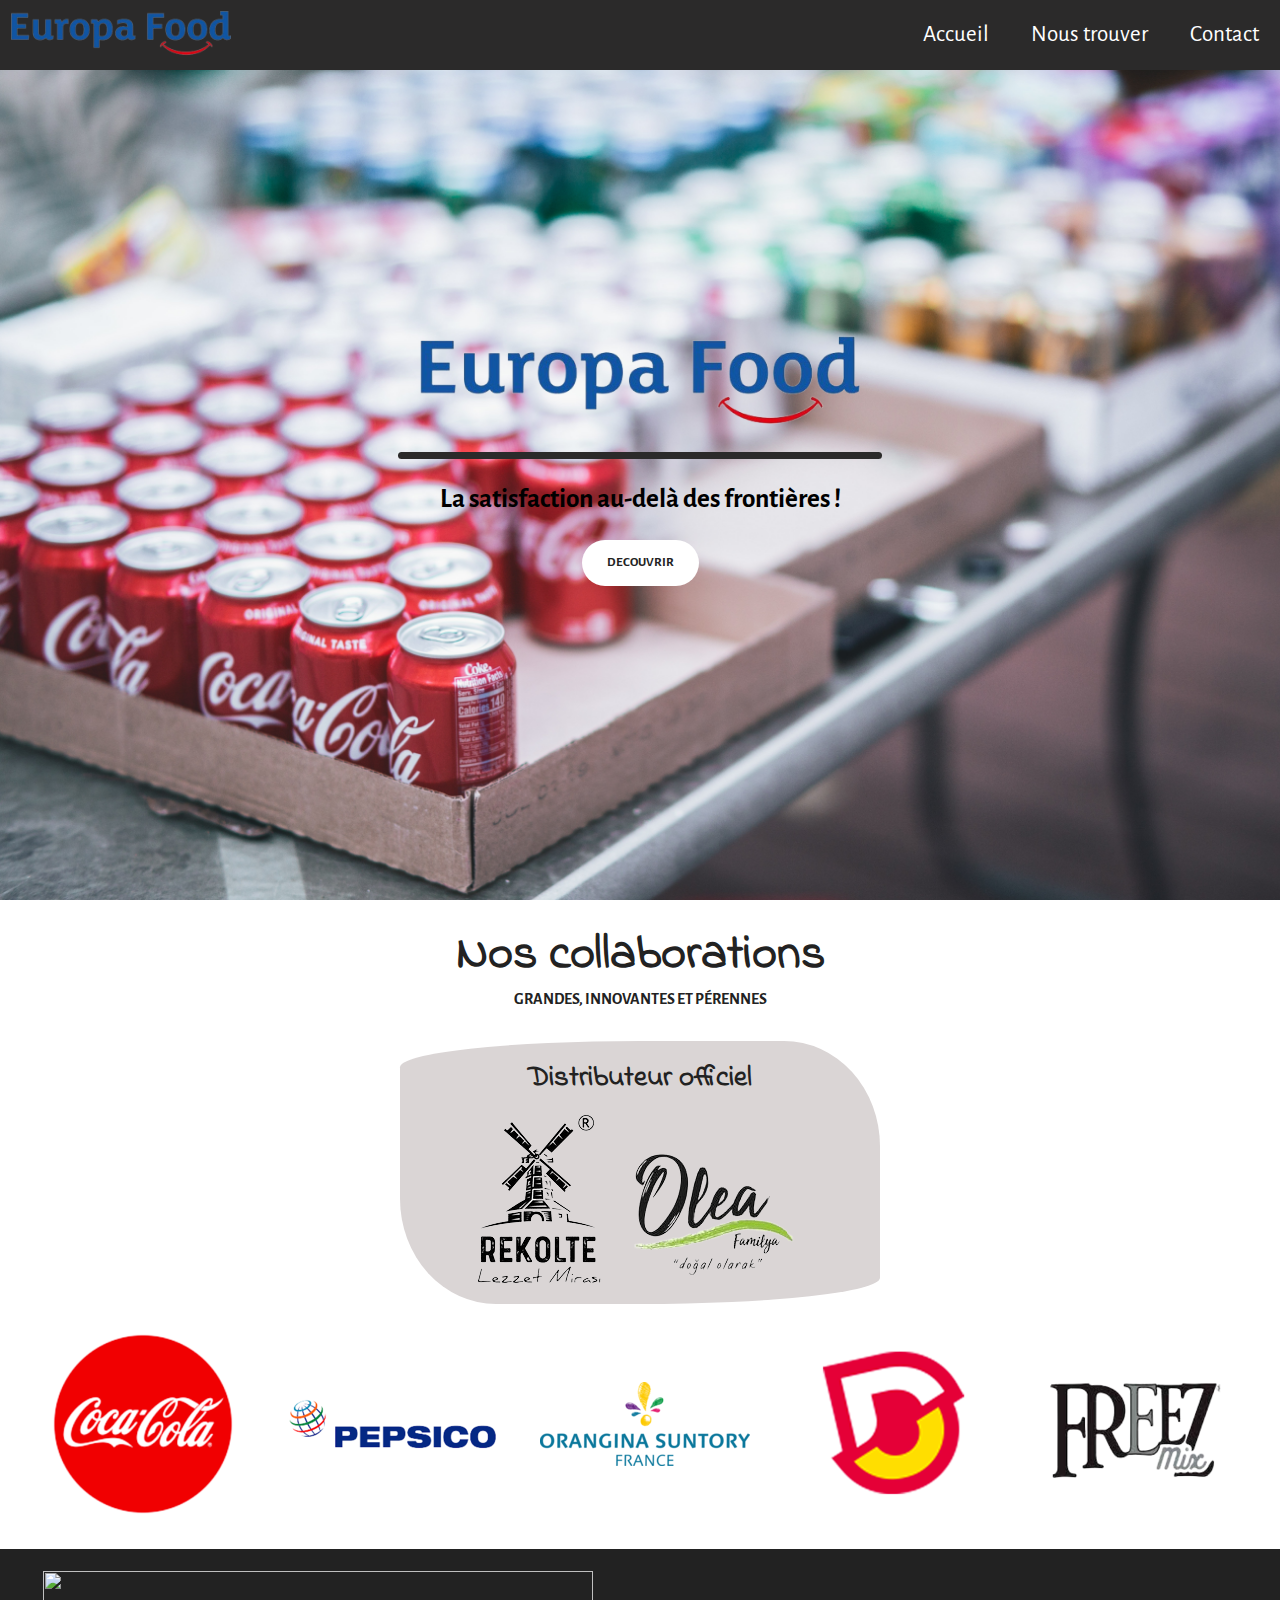
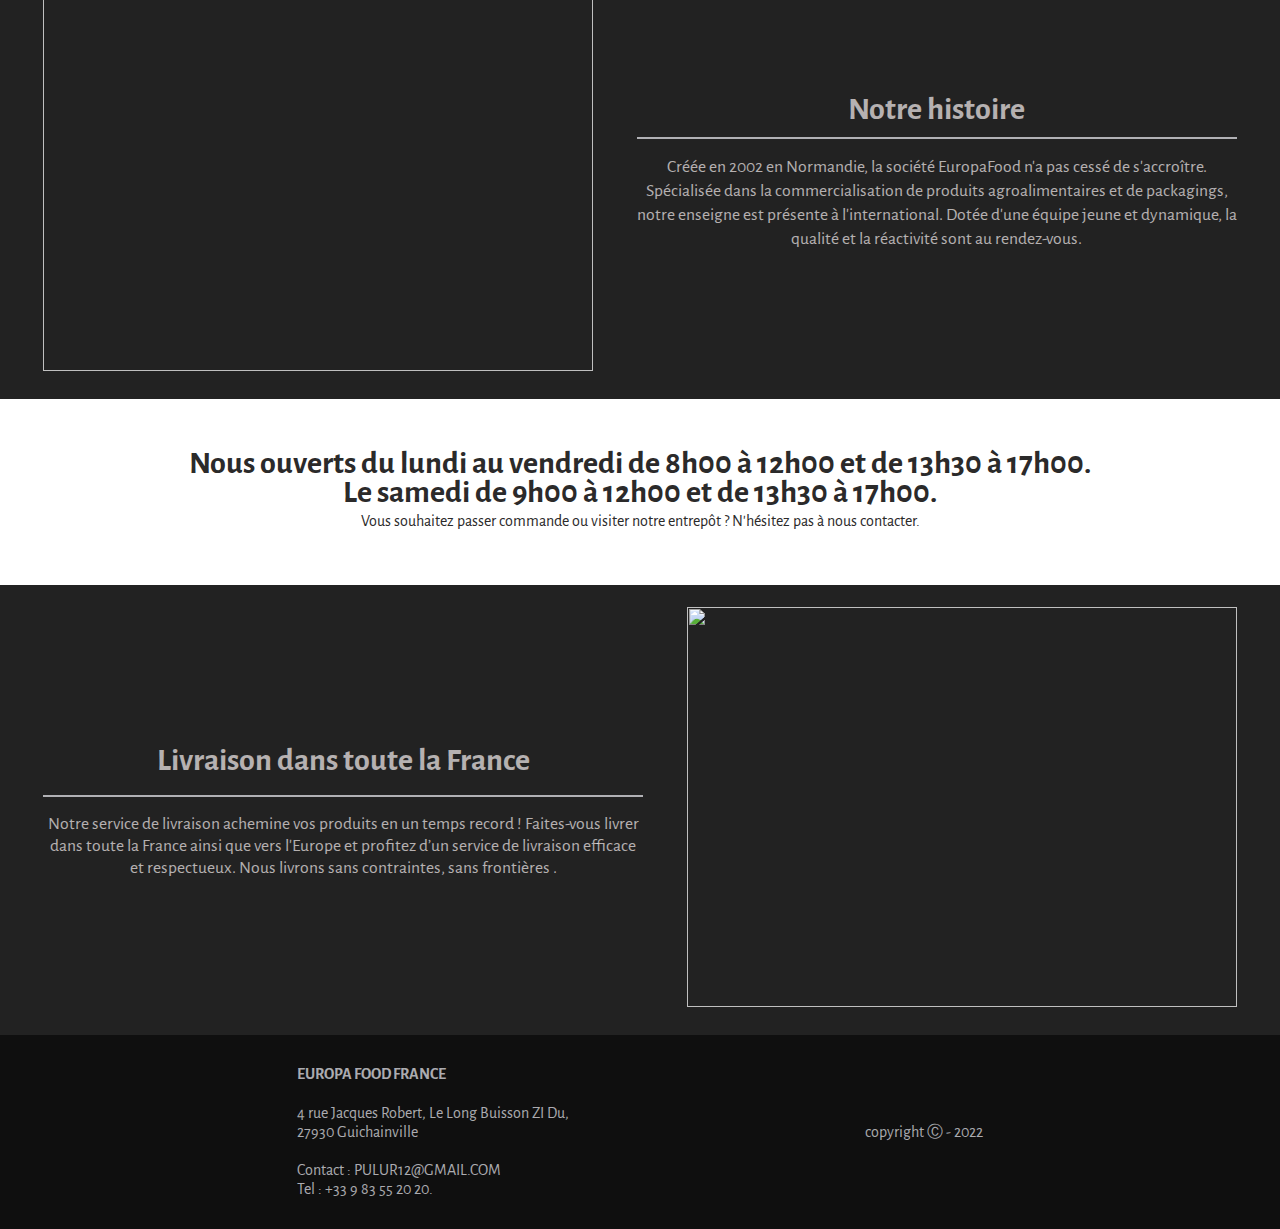
==== index.html @ 369fedab "fix" ====
<!DOCTYPE html>
<html lang="en">
<head>
    <meta charset="UTF-8">
    <meta http-equiv="X-UA-Compatible" content="IE=edge">
    <meta name="viewport" content="width=device-width, initial-scale=1.0">
    <link rel="stylesheet" href="/styleeu.css">
    <link 
    rel="stylesheet" 
    media="only screen and (max-width:450px)" 
    href="/styleeu.mobile.css"/>

    <link rel="preconnect" href="https://fonts.googleapis.com">
<link rel="preconnect" href="https://fonts.gstatic.com" crossorigin>
<link href="https://fonts.googleapis.com/css2?family=Alegreya+Sans&family=Indie+Flower&display=swap" rel="stylesheet">


<script src="https://kit.fontawesome.com/9fc622476e.js" crossorigin="anonymous"></script>
   
<title>Europa Food</title>

</head>
    


<body>

<header>
    <nav>
        <div class="logo">
            
            <a href="europa food.html"><img src="/images/eurropa.png" alt=""></a>

        </div>

        <div class="items">
           <ul>
             <li><a class="active" href="/html/europa food.html">Accueil</a></li>
             <li><a href="/html/where.html">Nous trouver</a></li>
             <li><a href="/html/contact.html">Contact</a></li>
           </ul>
        </div>
    </nav>
</header>




<section class="background1">

    <div class="logo2">

        <img src="/images/eurropa.png" alt="logo">

        <div class="separator"></div>

        <h3>La satisfaction au-delà des frontières !</h3>
        <a href="/europa food.html" class="btn-primary">DECOUVRIR</a>
    </div>
        
</section>



<section class="Collab">
    <h2>Nos collaborations</h2>
    <h4>GRANDES, INNOVANTES ET PÉRENNES </h4>

    <div class="official">
       
    <h1>Distributeur officiel</h1>
    

        <img src="/Recolte-removebg-preview.png" alt="rec">
       <a href="http://www.oleafamilya.com/"> <img src="/olea-removebg-preview.png" alt="ole"> </a>
    </div>

    <div class="collab">
    

        <div class="image1">
           <a href="https://www.coca-cola-france.fr/"><img src="/coca-removebg-preview.png" alt=""></a>
        </div>

        <div class="image">
           <a href="https://www.pepsico.fr/"> <img src="/pepsico-removebg-preview.png" alt=""></a>
        </div>

        <div class="image">
            <a href="https://oranginasuntoryfrance.com/"><img src="/logo-orangina-suntory.png" alt=""></a>
        </div>

        <div class="image">
           <a href="https://www.dadadrinks.com/"><img src="/dada.png" alt=""></a>
        </div>
        
        <div class="image">
            <a href="https://freezmix.fr/"><img src="/freez-removebg-preview.png" alt=""></a>
        </div>

    </div>

</section>



<section class="histoire">

        <div class="image">
            <img src="/images/entrepôt.jpg" alt="">
        </div>
    
        <div class="history">
            <h2>
                Notre histoire
            </h2>
            <div class="separator2"></div>
            <P>
                Créée en 2002 en Normandie, la société EuropaFood n'a pas cessé de s'accroître. Spécialisée dans la commercialisation de produits agroalimentaires et de packagings, notre enseigne est présente à l'international. Dotée d'une équipe jeune et dynamique, la qualité et la réactivité sont au rendez-vous.
            </P>
        </div>
</section>





<section class="features">
    <div class="content">

        <div class="feature">
            <i class="fas fa-clock"></i>
            <h1>Nous ouverts du lundi au vendredi de 8h00 à 12h00 et de 13h30 à 17h00. <br>
                Le samedi de 9h00 à 12h00 et de 13h30 à 17h00.
            </h1>
            <p>
                Vous souhaitez passer commande ou visiter notre entrepôt ? N'hésitez pas à nous contacter.
            </p>
            
        </div>


    </div>
</section>



<Section class="carte">
    <div class="cartetxt">

        <h2>
            Livraison dans toute la France
        </h2>
        <div class="separator3"></div>
        <p>
            Notre service de livraison achemine vos produits en un temps record ! Faites-vous livrer dans toute la France ainsi que vers l'Europe et profitez d’un service de livraison efficace et respectueux. Nous livrons sans contraintes, sans frontières .
        </p>
    </div>
   

    <div class="image">
        <img src="/images/Capture d’écran 2021-12-23 à 18.05.54.png" alt="">

    </div>

</Section>







<Footer>

    <p>
        <strong>EUROPA FOOD FRANCE</strong> <br><br>
        4 rue Jacques Robert, Le Long Buisson ZI Du, <br>   
        27930 Guichainville <br><br>

        Contact : PULUR12@GMAIL.COM <br>
        Tel     : +33 9 83 55 20 20.
    </p>

    <p>
        copyright &#9400 - 2022
    </p>

    

</Footer>
    
</body>
</html>
---- styleeu.css ----
*{
    margin: 0;
    padding: 0;
    font-family:'Alegreya Sans', sans-serif;

    
}

html{
    scroll-behavior: smooth;
}


.logo a{
    display: flex;
    flex-flow: row;
    width: 130px;
    height: 60px;
}



nav{
    display: flex;
    justify-content: space-between;
    overflow: auto;
    background-color: rgb(43, 42, 42);
    height: 70px;
    width: 100%;
    position: fixed;
    
}

nav ul{
   display: flex;

}

nav ul  li{
    list-style: none;
    padding: 21px;
    font-size: 23px;
    color: white;
}


nav ul li a{
    color: white;
    text-decoration: none;
    
}



nav ul li:hover{
    background: rgb(71, 71, 71);
    color: white;
}


.background1{
    display: flex;
    flex-flow: column;
    align-items: center;
    justify-content: center;
    background: url(/images/pex.jpg);
    background-size: cover;
    height: 100vh;
   
}



.background1 .logo2 img{
    height:120px;
 
}

.background1 .logo2{
    display: block;
    flex-direction: column;
    text-align: center;
    justify-content: center;
}

.separator{
    border-radius: 15px;
    margin-top: 0.8rem;
    height: 7px;
    background:rgb(43, 42, 42);
    
}


section h3{
    margin-top: 1.5rem;
    font-size: 1.7rem;
}

.logo2 .btn-primary{
    background: white;
    color: #222;
    margin-top: 25px;
    border-radius:30px;
    padding: 15px 25px; /* vertical horizontal */ 
    display: inline-block;
    font-weight: 700; /* font-weight permet de définir la graisse (le noveau de gras) */
    font-size: 13px;
    text-decoration: none;

}

.logo2 .btn-primary:hover{
    background: rgb(71,71,71);
    color: white;

}

.feature i{
    font-size: 2rem;
    margin-bottom: 1rem;

}

.content{
    display: flex;
    flex-flow: row;
    justify-content:space-evenly;
    text-align: center;
    margin: 50px 30px 50px 30px;
    color: rgb(43, 42, 42);
    line-height: 1.8rem;
    
}

.content p{
    font-size: 1rem;
}



.histoire{
    background-color: #222;
    color: rgba(240, 234, 234, 0.719);
    height: 450px;
    display: flex;
    align-items: center;
    text-align: center;
    justify-content: space-evenly;
    line-height: 1.5rem;
    font-size: 1.1rem;
    

}

.histoire .history h2{
    margin-bottom: 1rem;
    font-size: 2rem;
}


.histoire .image img{
    width: 550px;
    height: 400px;
}

.histoire .history{
    width: 600px;
}

.separator2{
    border: solid 0.3px rgba(234, 234, 240, 0.719);
    margin-bottom: 1rem;
}

.Collab {
    text-align: center;
    margin: 20px 0px 0px 0px;
    color: #222;
}


.Collab h2{
    font-family: 'Indie Flower', cursive;
    font-weight: 70px;
    font-size: 3rem;
    
}

.collab{
    margin: 20px 0px 20px 0px;
    display: flex;
    align-items:center;
    justify-content: space-evenly;
}
   
.official{
    margin: 2rem 25rem 0rem 25rem;
    display: block;  
    border-radius: 50% 20% / 10% 40%;
    background-color:rgb(218, 213, 213);
}

.official h1{
    padding-top: 1rem;
    font-family:'Indie Flower', cursive;
    font-size: 1.8rem;
}








.carte{
    background-color: #222;
    color: rgba(240, 234, 234, 0.719);
    height: 450px;
    display: flex;
    align-items: center;
    text-align: center;
    justify-content: space-evenly;
    font-size: 1.1rem;
}

.carte .image img{
    width: 550px;
    height: 400px;
}

.separator3{
    border: solid 0.3px rgba(234, 234, 240, 0.719);
    margin-bottom: 1rem;
}

.carte .cartetxt{

    width: 600px;
}
.carte .cartetxt h2{
    margin-bottom: 1rem;
    font-size: 2rem;
}








/*  Conatct   */



form h1{
    margin-bottom: 1.5rem;
}

form{
    padding: 180px 0px 100px 0px;
    min-height: 100vh;
    line-height:2rem;

}

.contact-form-container{
    max-width: 600px;
    margin: auto; /* en faisant margin auto, le bloc s'est centré */
}

.contact-form-container label{
    display: block;
    font-weight: 700;
}

.contact-form-container input, textarea{
    display: block;
    width: 100%;
    padding: 15px;
    border-radius: 4px ;
    border: 1px solid rgba(221, 221, 221, 0.856);
    background-color:rgba(241, 241, 241, 0.856);
}

.contact-form-container textarea{
    min-height: 100px;
}

button.btn-secondary{
    background: #222;
    color: white;
    margin-top: 25px;
    border-radius:30px;
    padding: 15px 25px; /* vertical horizontal */ 
    display: inline-block;
    font-weight: 700; /* font-weight permet de définir la graisse (le noveau de gras) */
    font-size: 13px;
    text-decoration: none;
}

button.btn-secondary:hover{
    background: white;
    color: #222;
}
/* Contact fin....  */






/* .......Where........*/

.cartemaps{
    min-height: 100vh;
    display: flex;
    align-items: center;
    justify-content: space-evenly;
    text-align: center;
    margin-left: 4rem;
    

}

.cartemaps .carte img{
    height: 450px;
    width: 600px;
    margin-left: 0rem;
}



.separatorcarte{
    border-left: 3px solid black;
    height: 550px;
    display: inline-block;
    margin-left: 3rem;
    
}

.textecarte p{
    margin: 0rem 3rem 0rem 3rem;
    font-family:'Alegreya Sans', sans-serif;
    font-size: 17px;
    
}
 
/*........*/





/* Footer */

footer{
    display: flex;
    justify-content: space-evenly;
    align-items: center;
    padding: 2rem 0rem 2rem 0rem;
    line-height: 1.2rem;
    font-weight: 1rem;
    background: rgb(15, 15, 15);
    height: 130px;
    color: rgba(234, 234, 240, 0.719);

}


/*Footer*/
---- styleeu.mobile.css ----
nav{
    flex-wrap: wrap;
    height: auto;
    width: auto;
    justify-content: center;
    align-items: center;
    
}
  


.logo a{
   justify-content: center;
    
}

.background1{
    display: flex;
    flex-flow: column;
    align-items: center;
    justify-content: center;
    background: url(/images/pex.jpg);
    background-size: cover;
    height: 100vh;
    min-width: 450px;
   
}

.background1 .logo2 img{
    width: 350px;
    height: 100px;

}



.collab{
    display: flex;
    justify-content: space-evenly;
    flex-flow: wrap;
    flex-direction: column;
    width: 450px;
    

}

.Collab .official{
    display: flex;
    flex-flow: wrap;
    flex-direction: column;
    margin: 2rem 1rem 1rem 2rem;
}



.histoire{
    display: flex;
    flex-flow: wrap;
    flex-direction: column;
    height: 700px;
    width: 450px;

}

.histoire .history{
    width: 400px;
}


.histoire .image img{
    width: 400px;
    height: 300px;
}


.carte{
    display: flex;
    flex-direction: column;
    flex-flow: wrap;
    height: 700px;
    width: 450px;
}

.carte .image img{
    width: 400px;
    height: 300px;
}

.carte .cartetxt{

    width: 400px;
}



/*contact*/


form{
    padding: 180px 0px 100px 0px;
    min-height: 70vh;
    line-height:2rem;

}

.contact-form-container{
    max-width: 280px;
    margin: auto;
    
}


.contact-form-container textarea{
    min-height: 80px;
}

/* ..... */



/* Nous trouver */

.cartemaps{
    display: flex;
    flex-direction: column;
    justify-content: center;
    flex-wrap: wrap;
    margin-right: 4rem;
    
}

.cartemaps .carte{
    width: 350px;
    height: 300px;
    margin: 13rem 0rem 0rem 0rem;
   
}

.cartemaps .carte img{
    width: 400px;
    height: 350px;
   
}



.textecarte p{
    margin: 0rem 1rem 10rem 1rem;
    
}



.separatorcarte{
    border-left: none;
}


/* ****** */


footer{
    display: flex;
    flex-flow: wrap;
    align-items: center;
    padding: 2rem 1rem 2rem 1rem;
    min-width: 418px;
    min-height: 200px;
}

footer p{
    margin-top: 1.5rem;
}
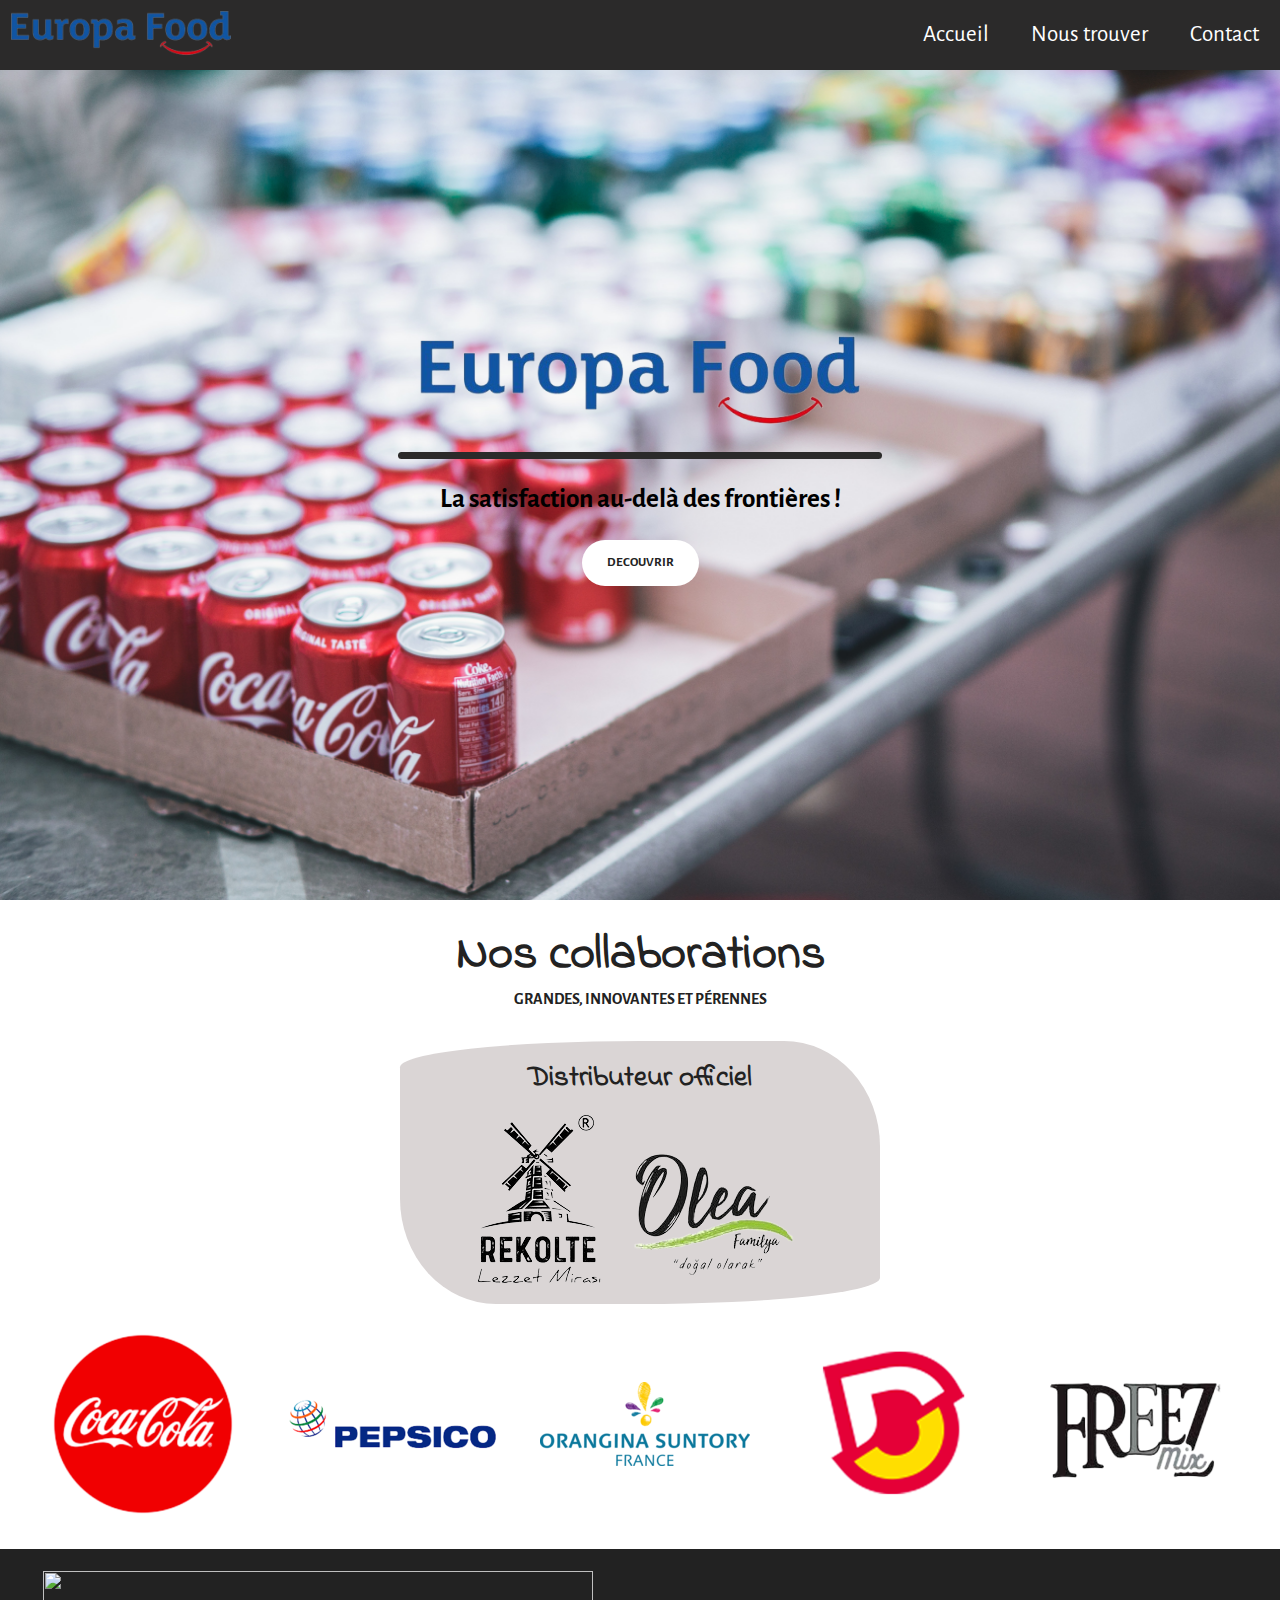
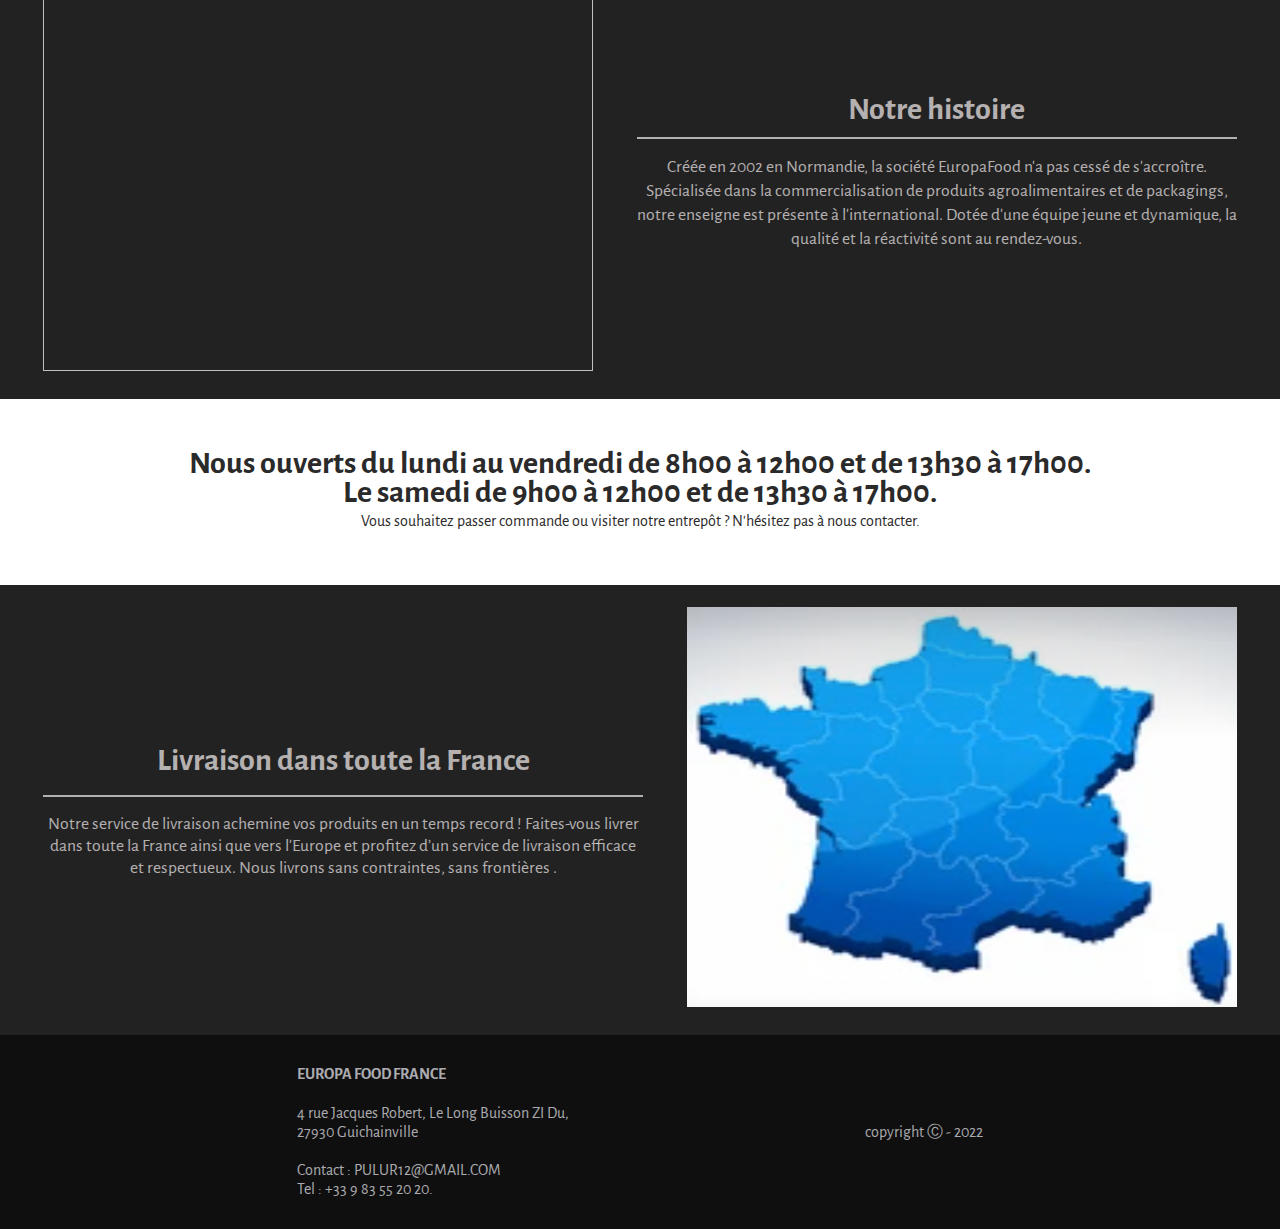
==== commit 96bab9fb: "fix" ====
--- a/index.html
+++ b/index.html
@@ -29,15 +29,15 @@
     <nav>
         <div class="logo">
             
-            <a href="europa food.html"><img src="/images/eurropa.png" alt=""></a>
+            <a href="/"><img src="/images/eurropa.png" alt=""></a>
 
         </div>
 
         <div class="items">
            <ul>
-             <li><a class="active" href="/html/europa food.html">Accueil</a></li>
-             <li><a href="/html/where.html">Nous trouver</a></li>
-             <li><a href="/html/contact.html">Contact</a></li>
+             <li><a class="active" href="/">Accueil</a></li>
+             <li><a href="/where.html">Nous trouver</a></li>
+             <li><a href="/contact.html">Contact</a></li>
            </ul>
         </div>
     </nav>
@@ -159,7 +159,7 @@
    
 
     <div class="image">
-        <img src="/images/Capture d’écran 2021-12-23 à 18.05.54.png" alt="">
+        <img src="/images/plan.png" alt="">
 
     </div>
 
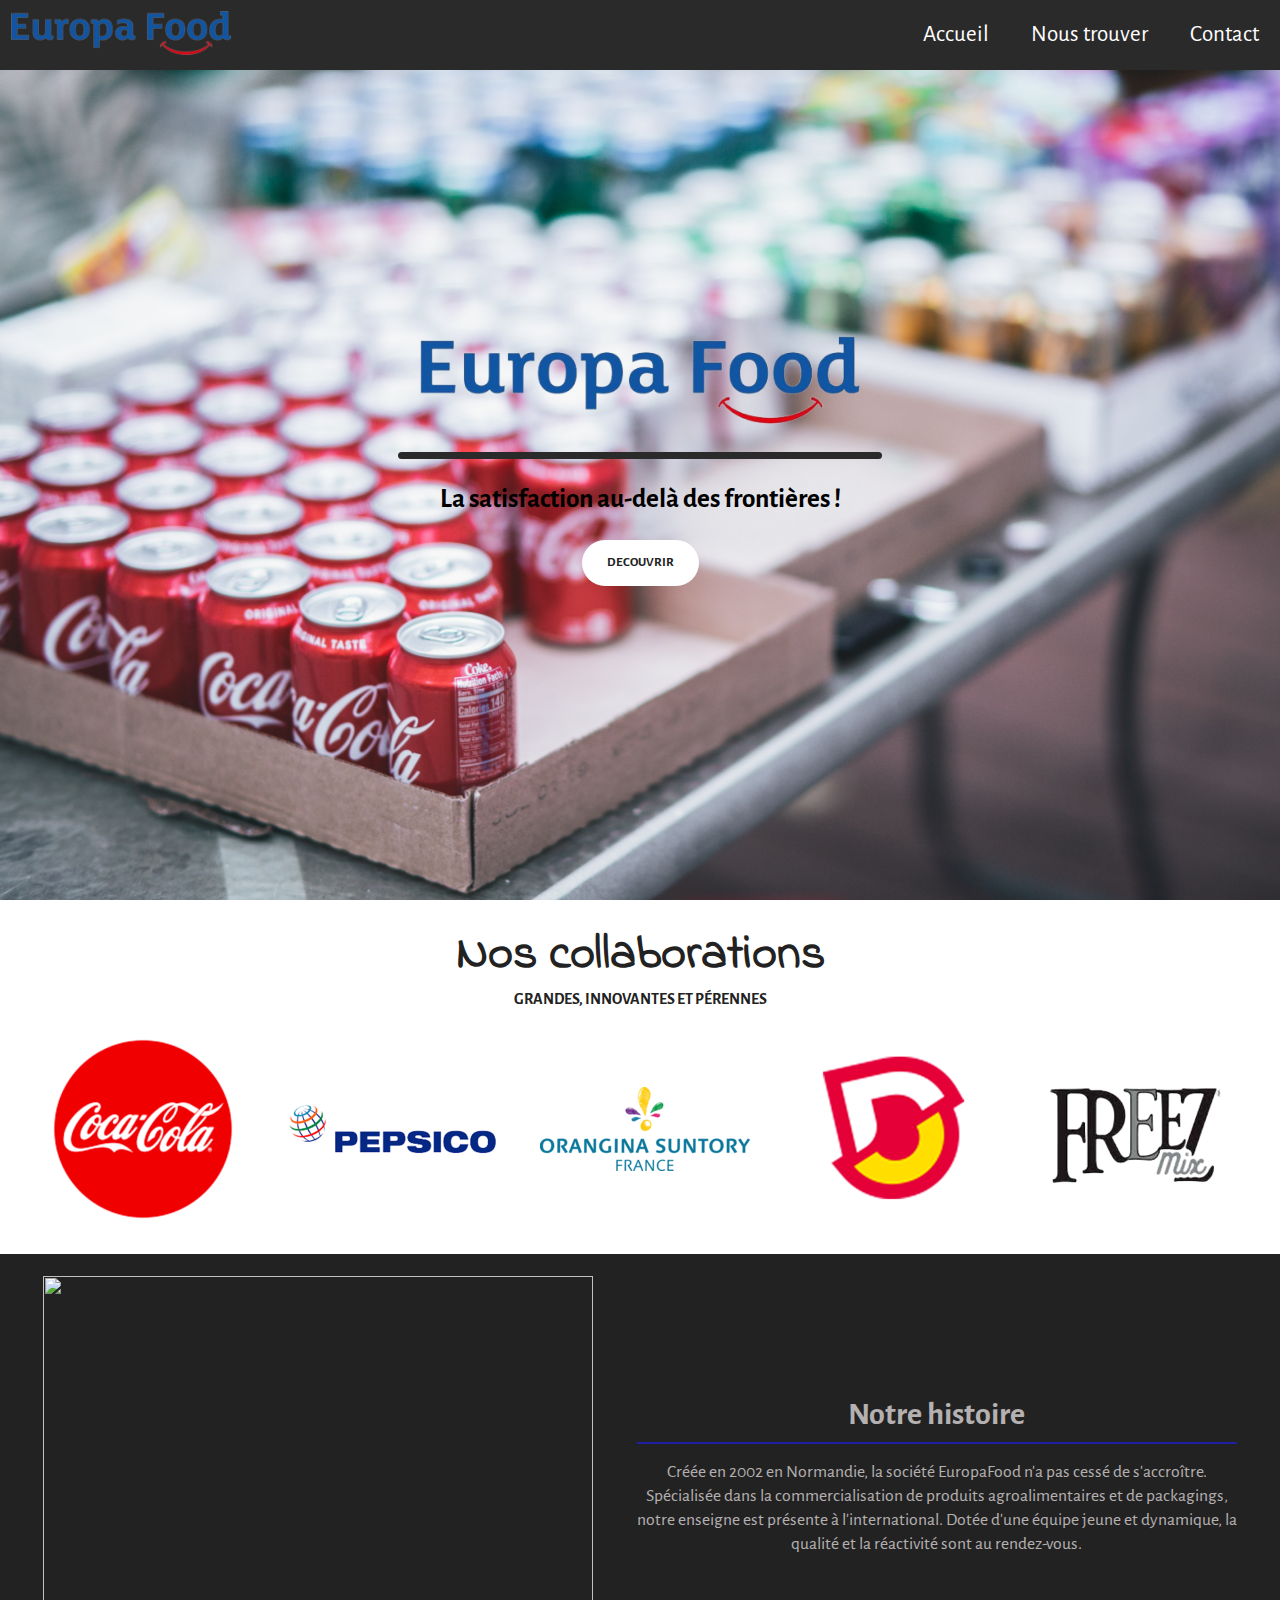
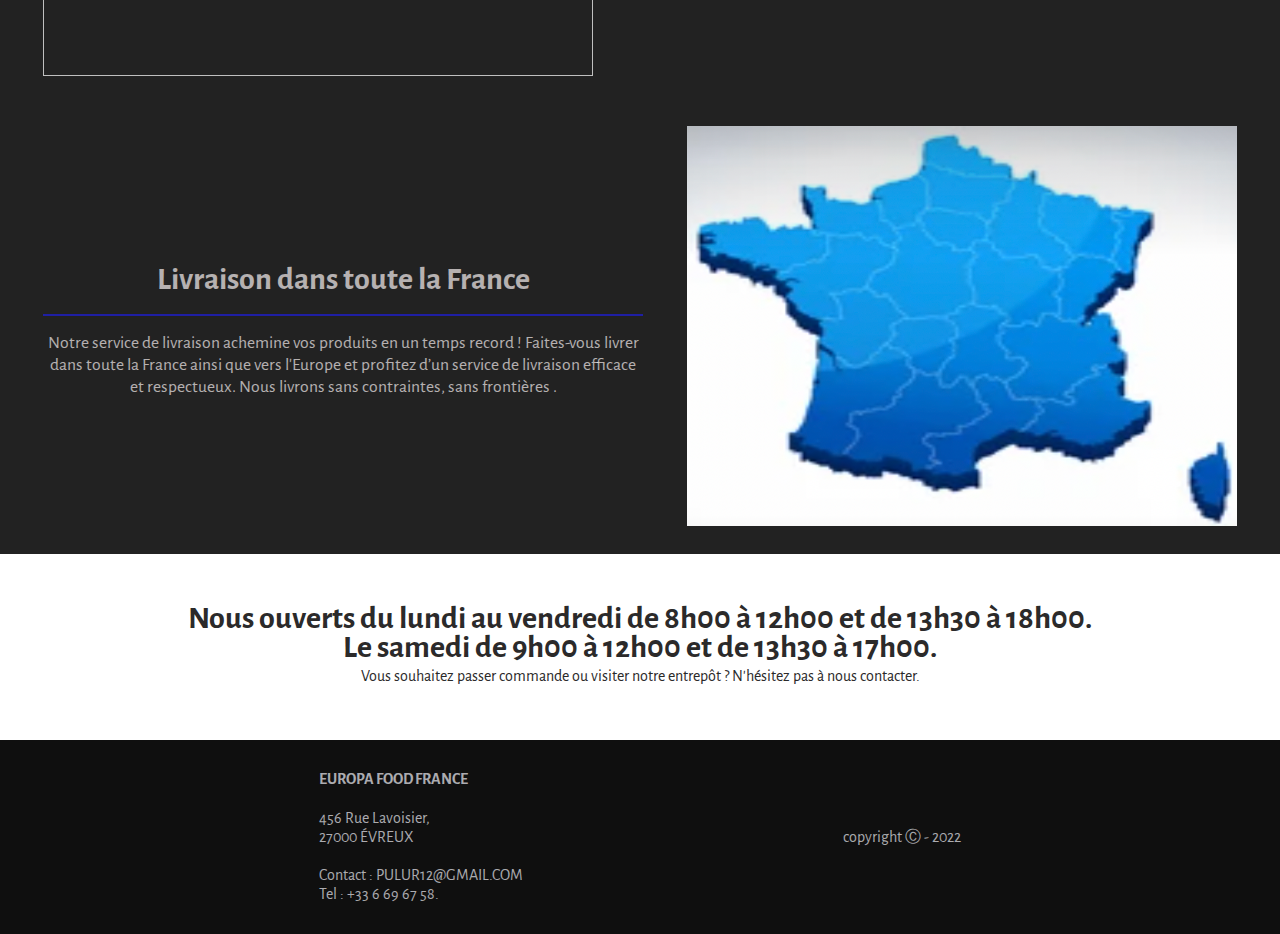
==== commit c2a1186c: "ajout du fichier js" ====
--- a/index.html
+++ b/index.html
@@ -63,17 +63,10 @@
 
 
 <section class="Collab">
+
     <h2>Nos collaborations</h2>
     <h4>GRANDES, INNOVANTES ET PÉRENNES </h4>
 
-    <div class="official">
-       
-    <h1>Distributeur officiel</h1>
-    
-
-        <img src="/Recolte-removebg-preview.png" alt="rec">
-       <a href="http://www.oleafamilya.com/"> <img src="/olea-removebg-preview.png" alt="ole"> </a>
-    </div>
 
     <div class="collab">
     
@@ -107,7 +100,7 @@
 <section class="histoire">
 
         <div class="image">
-            <img src="/images/entrepôt.jpg" alt="">
+            <img src="/images/entrepot.jpg" alt="">
         </div>
     
         <div class="history">
@@ -123,29 +116,8 @@
 
 
 
+<Section class="carte">
 
-
-<section class="features">
-    <div class="content">
-
-        <div class="feature">
-            <i class="fas fa-clock"></i>
-            <h1>Nous ouverts du lundi au vendredi de 8h00 à 12h00 et de 13h30 à 17h00. <br>
-                Le samedi de 9h00 à 12h00 et de 13h30 à 17h00.
-            </h1>
-            <p>
-                Vous souhaitez passer commande ou visiter notre entrepôt ? N'hésitez pas à nous contacter.
-            </p>
-            
-        </div>
-
-
-    </div>
-</section>
-
-
-
-<Section class="carte">
     <div class="cartetxt">
 
         <h2>
@@ -166,6 +138,24 @@
 </Section>
 
 
+<section class="features">
+    <div class="content">
+
+        <div class="feature">
+            <i class="fas fa-clock"></i>
+            <h1>Nous ouverts du lundi au vendredi de 8h00 à 12h00 et de 13h30 à 18h00. <br>
+                Le samedi de 9h00 à 12h00 et de 13h30 à 17h00.
+            </h1>
+            <p>
+                Vous souhaitez passer commande ou visiter notre entrepôt ? N'hésitez pas à nous contacter.
+            </p>
+            
+        </div>
+
+
+    </div>
+</section>
+
 
 
 
@@ -175,11 +165,11 @@
 
     <p>
         <strong>EUROPA FOOD FRANCE</strong> <br><br>
-        4 rue Jacques Robert, Le Long Buisson ZI Du, <br>   
-        27930 Guichainville <br><br>
+        456 Rue Lavoisier, <br>   
+        27000 ÉVREUX <br><br>
 
         Contact : PULUR12@GMAIL.COM <br>
-        Tel     : +33 9 83 55 20 20.
+        Tel     : +33 6 69 67 58.
     </p>
 
     <p>
--- a/styleeu.css
+++ b/styleeu.css
@@ -169,7 +169,7 @@
 }
 
 .separator2{
-    border: solid 0.3px rgba(234, 234, 240, 0.719);
+    border: solid 0.3px rgba(30, 30, 216, 0.719);
     margin-bottom: 1rem;
 }
 
@@ -194,29 +194,12 @@
     justify-content: space-evenly;
 }
    
-.official{
-    margin: 2rem 25rem 0rem 25rem;
-    display: block;  
-    border-radius: 50% 20% / 10% 40%;
-    background-color:rgb(218, 213, 213);
-}
-
-.official h1{
-    padding-top: 1rem;
-    font-family:'Indie Flower', cursive;
-    font-size: 1.8rem;
-}
-
-
-
-
-
 
 
 
 .carte{
     background-color: #222;
-    color: rgba(240, 234, 234, 0.719);
+    color: rgb(240, 234, 234, 0.719);
     height: 450px;
     display: flex;
     align-items: center;
@@ -231,7 +214,7 @@
 }
 
 .separator3{
-    border: solid 0.3px rgba(234, 234, 240, 0.719);
+    border: solid 0.3px rgba(30, 30, 216, 0.719);
     margin-bottom: 1rem;
 }
 
--- a/styleeu.mobile.css
+++ b/styleeu.mobile.css
@@ -44,14 +44,6 @@
     
 
 }
-
-.Collab .official{
-    display: flex;
-    flex-flow: wrap;
-    flex-direction: column;
-    margin: 2rem 1rem 1rem 2rem;
-}
-
 
 
 .histoire{
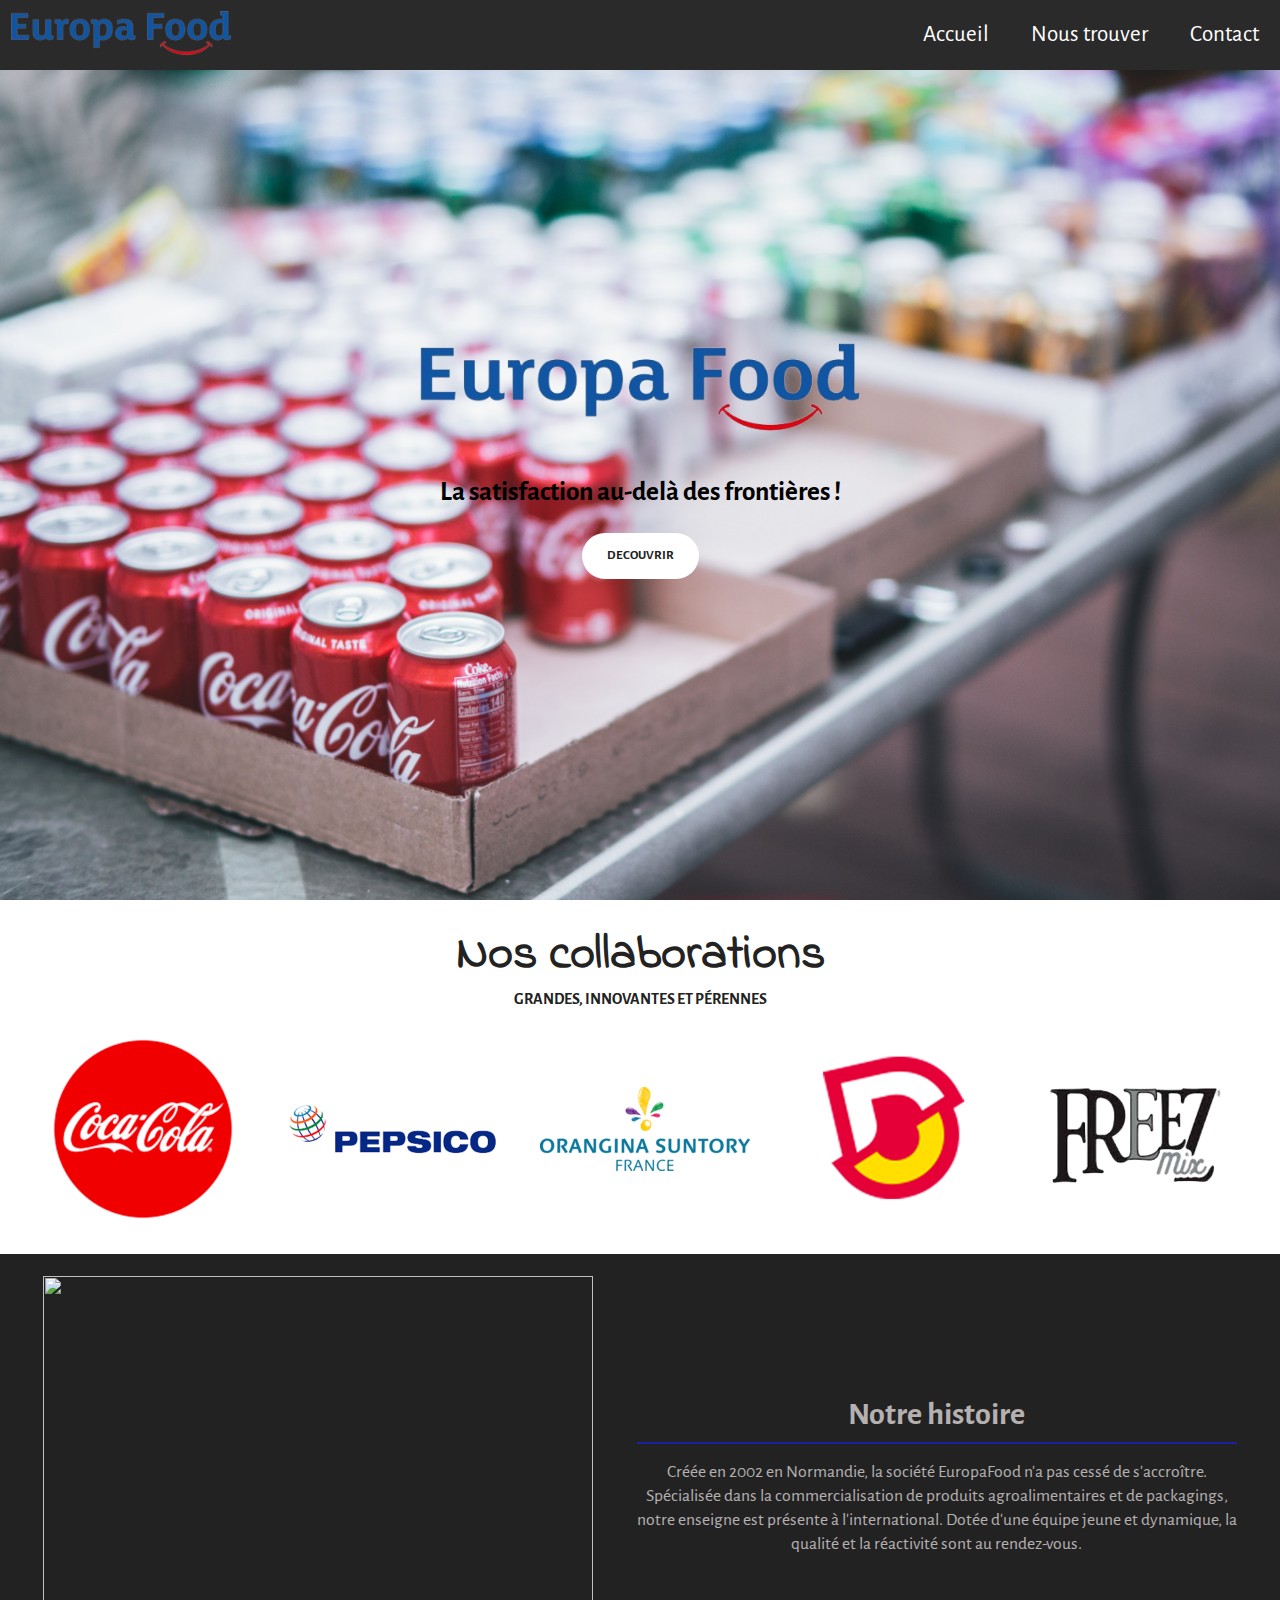
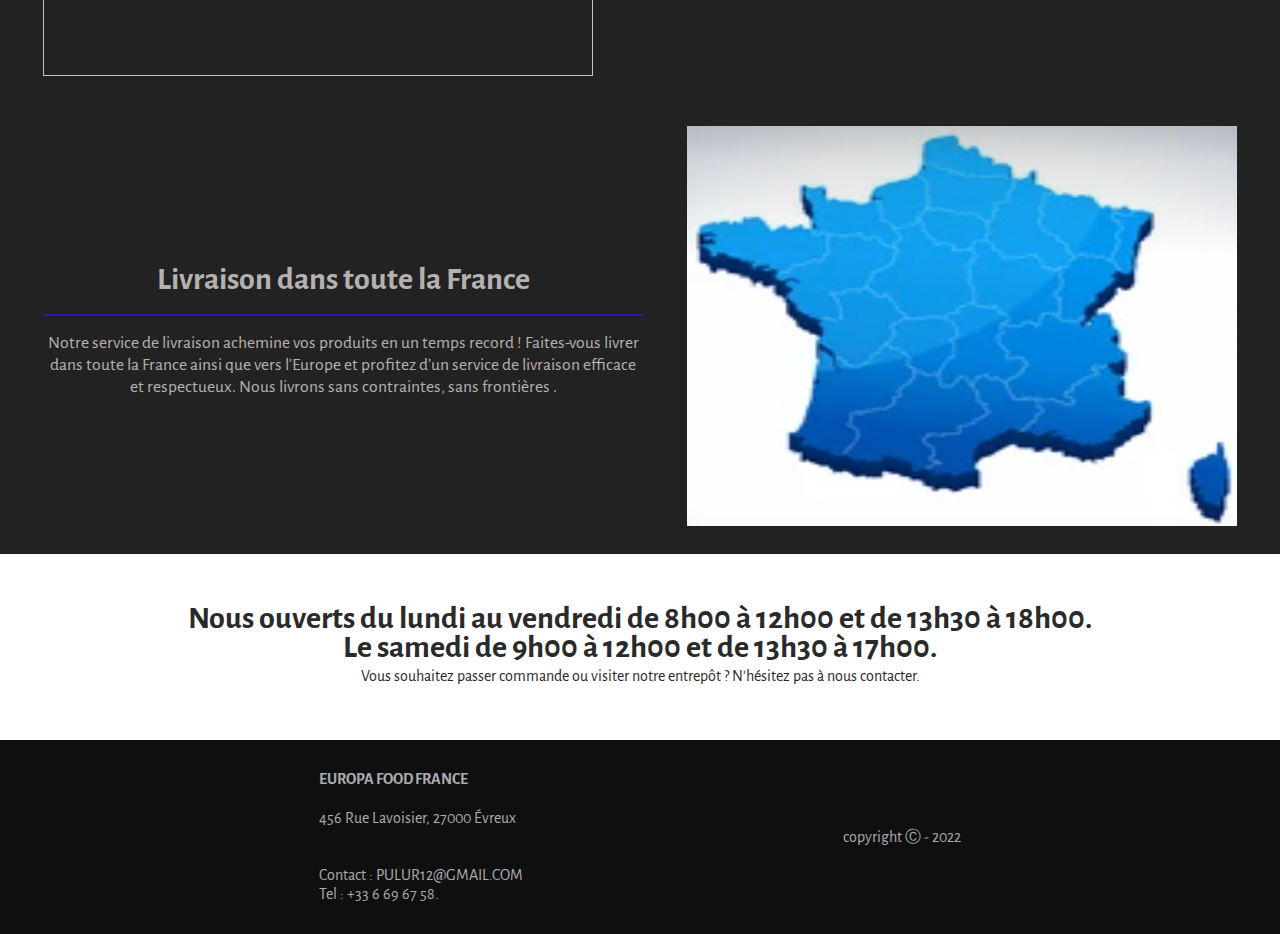
==== commit e45b4ac5: "last version" ====
--- a/index.html
+++ b/index.html
@@ -165,8 +165,8 @@
 
     <p>
         <strong>EUROPA FOOD FRANCE</strong> <br><br>
-        456 Rue Lavoisier, <br>   
-        27000 ÉVREUX <br><br>
+        456 Rue Lavoisier, 27000 Évreux <br>   
+         <br><br>
 
         Contact : PULUR12@GMAIL.COM <br>
         Tel     : +33 6 69 67 58.
@@ -182,4 +182,3 @@
     
 </body>
 </html>
-
--- a/styleeu.css
+++ b/styleeu.css
@@ -83,14 +83,32 @@
     justify-content: center;
 }
 
-.separator{
+
+.separator {
+    width: 0; /* Commencez avec une largeur de 0 */
+    height: 6px; /* Épaisseur du séparateur */
     border-radius: 15px;
-    margin-top: 0.8rem;
-    height: 7px;
-    background:rgb(43, 42, 42);
-    
-}
-
+    background-color: rgb(43, 42, 42); /* Couleur du séparateur */
+    position: relative;
+    top: 0.5em; /* Positionnez le séparateur sous le titre */
+    margin: 0 auto; /* Centrez le séparateur horizontalement */
+    animation: stretch 2s ease-in-out;
+    animation-fill-mode: forwards; /* Utilisation de l'animation "stretch" pendant 2 secondes */
+  }
+  
+  /* Animation pour étirer le séparateur depuis le centre à l'horizontal */
+@keyframes stretch {
+    0% {
+      width: 0;
+      left: 50%;
+      transform: translateX(-50%);
+    }
+    100% {
+      width: 100%;
+      left: 0;
+      transform: translateX(0);
+    }
+}
 
 section h3{
     margin-top: 1.5rem;
